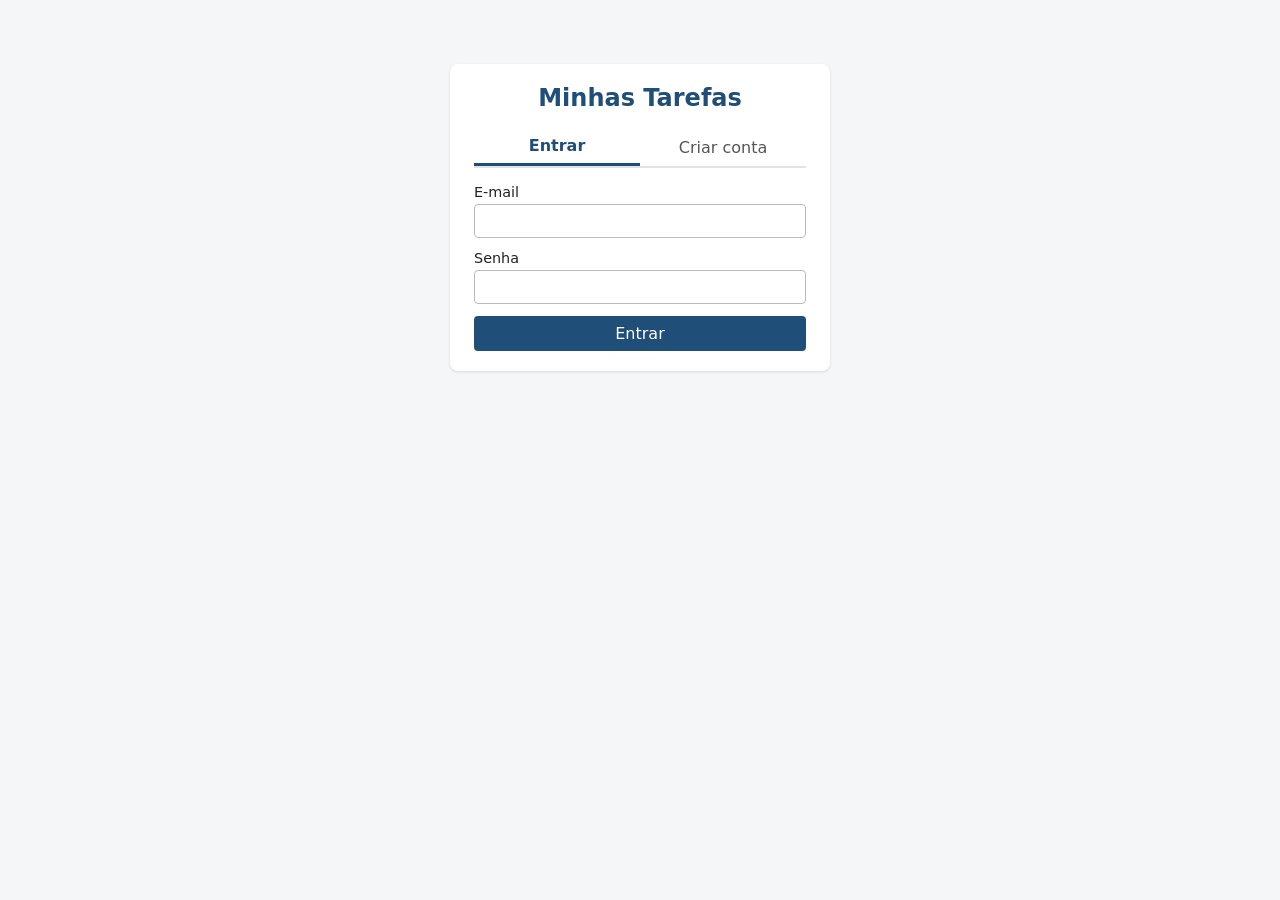
==== src/main/resources/static/index.html @ bdab3394 "inclusao projeto" ====
<!DOCTYPE html>
<html lang="pt-BR">
<head>
  <meta charset="UTF-8">
  <meta name="viewport" content="width=device-width, initial-scale=1">
  <title>Minhas Tarefas</title>
  <link rel="stylesheet" href="style.css">
</head>
<body>

  <!-- Mensagens de sucesso ou erro aparecem aqui -->
  <div id="mensagem" role="alert" hidden></div>

  <!-- TELA 1: login e cadastro (visível enquanto não há usuário logado) -->
  <section id="tela-login" class="cartao cartao-estreito">
    <h1>Minhas Tarefas</h1>

    <div class="abas">
      <button type="button" id="aba-entrar" class="aba ativa">Entrar</button>
      <button type="button" id="aba-cadastrar" class="aba">Criar conta</button>
    </div>

    <form id="form-login">
      <label>E-mail
        <input name="email" type="email" required autocomplete="username">
      </label>
      <label>Senha
        <input name="senha" type="password" required autocomplete="current-password">
      </label>
      <button type="submit">Entrar</button>
    </form>

    <form id="form-cadastro" hidden>
      <label>Nome
        <input name="nome" required maxlength="120">
      </label>
      <label>E-mail
        <input name="email" type="email" required maxlength="150" autocomplete="username">
      </label>
      <label>Idade
        <input name="idade" type="number" min="0" required>
      </label>
      <label>Senha (mínimo 6 caracteres)
        <input name="senha" type="password" required minlength="6" maxlength="72" autocomplete="new-password">
      </label>
      <button type="submit">Criar conta</button>
    </form>
  </section>

  <!-- TELA 2: tarefas do usuário logado -->
  <div id="tela-tarefas" hidden>
    <header>
      <h1>Minhas Tarefas</h1>
      <div class="usuario-logado">
        <span id="nome-usuario"></span>
        <button type="button" id="botao-sair" class="secundario">Sair</button>
      </div>
    </header>

    <main class="cartao">
      <form id="form-tarefa" class="linha">
        <input name="titulo" placeholder="O que você precisa fazer?" required maxlength="150">
        <button type="submit" id="botao-salvar-tarefa">Adicionar</button>
        <button type="button" id="botao-cancelar-edicao" class="secundario" hidden>Cancelar</button>
      </form>

      <div class="filtros">
        <button type="button" class="filtro ativa" data-filtro="todas">Todas</button>
        <button type="button" class="filtro" data-filtro="pendentes">Pendentes</button>
        <button type="button" class="filtro" data-filtro="concluidas">Concluídas</button>
        <span id="contador"></span>
        <button type="button" id="botao-exportar" class="secundario">Exportar JSON</button>
      </div>

      <ul id="lista-tarefas"></ul>
      <p id="lista-vazia" hidden>Nenhuma tarefa por aqui.</p>
    </main>
  </div>

  <script src="app.js"></script>
</body>
</html>
---- src/main/resources/static/style.css ----
/* ---------- Base ---------- */
* { box-sizing: border-box; }

body {
  margin: 0;
  font-family: system-ui, sans-serif;
  background: #f4f6f8;
  color: #222;
}

h1 { margin: 0; font-size: 1.5rem; }

[hidden] { display: none !important; }

/* ---------- Cartões e formulários ---------- */
.cartao {
  max-width: 720px;
  margin: 1.5rem auto;
  padding: 1.25rem 1.5rem;
  background: #fff;
  border-radius: 8px;
  box-shadow: 0 1px 3px rgba(0, 0, 0, .12);
}

.cartao-estreito { max-width: 380px; margin-top: 4rem; }
.cartao-estreito h1 { text-align: center; color: #1f4e79; margin-bottom: 1rem; }

form { display: grid; gap: .75rem; }
form.linha { display: flex; gap: .5rem; }
form.linha input { flex: 1; }

label { display: grid; gap: .25rem; font-size: .9rem; }

input {
  padding: .5rem;
  border: 1px solid #bbb;
  border-radius: 4px;
  font: inherit;
}

/* ---------- Botões ---------- */
button {
  padding: .5rem 1rem;
  border: 0;
  border-radius: 4px;
  background: #1f4e79;
  color: #fff;
  font: inherit;
  cursor: pointer;
}

button.secundario { background: #6c757d; }
button.perigo { background: #b3261e; }

/* ---------- Abas (entrar / criar conta) ---------- */
.abas { display: flex; margin-bottom: 1rem; border-bottom: 2px solid #e3e3e3; }

.aba {
  flex: 1;
  background: none;
  color: #555;
  border-radius: 0;
}

.aba.ativa { color: #1f4e79; border-bottom: 3px solid #1f4e79; font-weight: bold; }

/* ---------- Cabeçalho da tela de tarefas ---------- */
header {
  display: flex;
  justify-content: space-between;
  align-items: center;
  padding: 1rem 2rem;
  background: #1f4e79;
  color: #fff;
}

.usuario-logado { display: flex; align-items: center; gap: .75rem; }

/* ---------- Filtros e lista de tarefas ---------- */
.filtros { display: flex; align-items: center; gap: .5rem; margin: 1rem 0; }

.filtro { background: #e8edf2; color: #333; padding: .3rem .8rem; }
.filtro.ativa { background: #1f4e79; color: #fff; }

#contador { margin-left: auto; font-size: .85rem; color: #666; }

#lista-tarefas { list-style: none; margin: 0; padding: 0; }

.tarefa {
  display: flex;
  align-items: center;
  gap: .75rem;
  padding: .6rem 0;
  border-bottom: 1px solid #eee;
}

.tarefa .titulo { flex: 1; word-break: break-word; }
.tarefa.concluida .titulo { text-decoration: line-through; color: #888; }
.tarefa button { padding: .25rem .6rem; font-size: .8rem; }

#lista-vazia { text-align: center; color: #777; }

/* ---------- Mensagens ---------- */
#mensagem {
  position: fixed;
  top: 1rem;
  left: 50%;
  transform: translateX(-50%);
  z-index: 10;
  padding: .7rem 1.2rem;
  border-radius: 6px;
  box-shadow: 0 2px 6px rgba(0, 0, 0, .2);
}

#mensagem.erro { background: #fde7e9; color: #8a1c1c; }
#mensagem.ok { background: #e3f4e6; color: #1b5e20; }
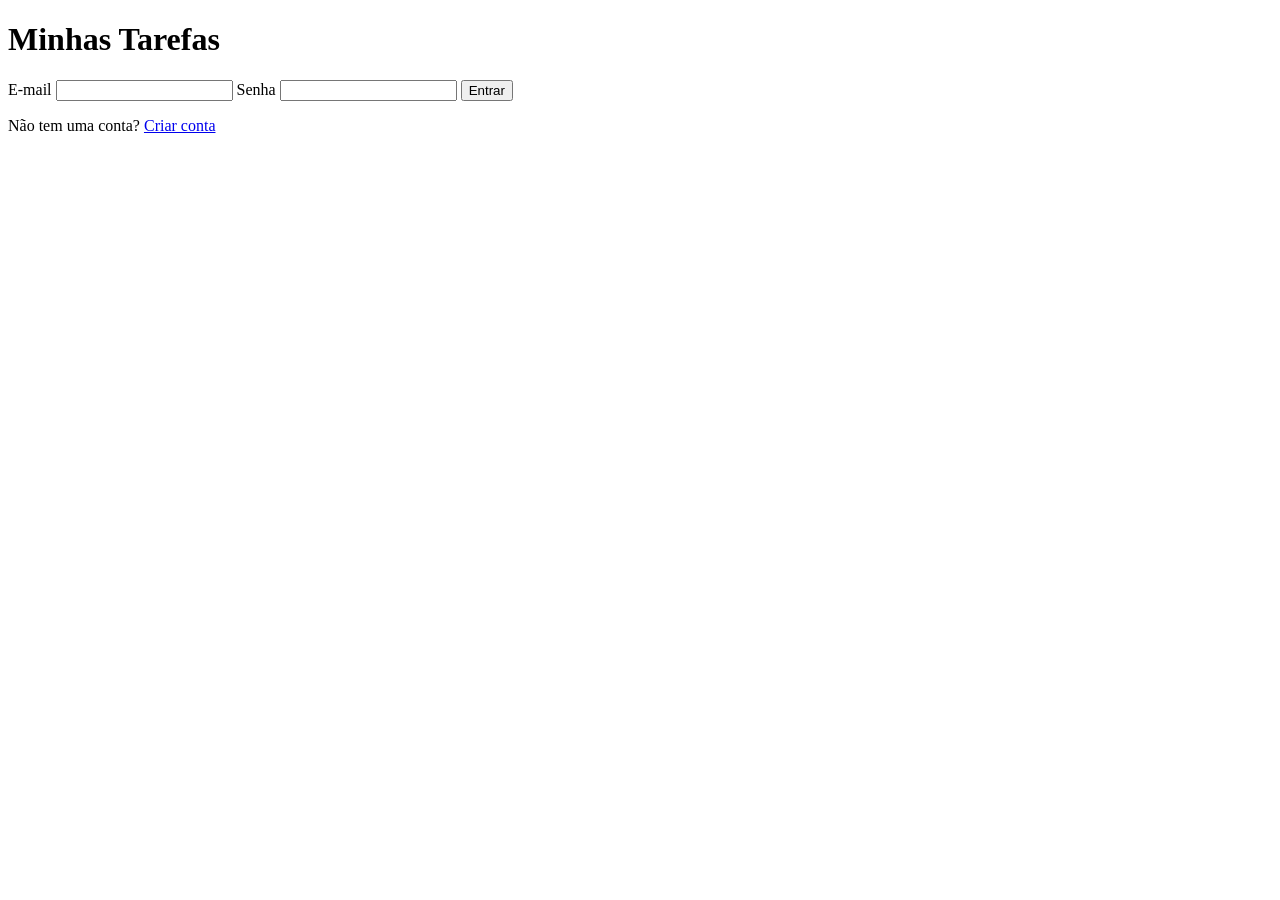
==== commit 79574768: "ajuste estrutural" ====
--- a/src/main/resources/static/index.html
+++ b/src/main/resources/static/index.html
@@ -4,21 +4,12 @@
   <meta charset="UTF-8">
   <meta name="viewport" content="width=device-width, initial-scale=1">
   <title>Minhas Tarefas</title>
-  <link rel="stylesheet" href="style.css">
+  <link rel="stylesheet" href="/front/style.css">
 </head>
 <body>
-
-  <!-- Mensagens de sucesso ou erro aparecem aqui -->
   <div id="mensagem" role="alert" hidden></div>
-
-  <!-- TELA 1: login e cadastro (visível enquanto não há usuário logado) -->
-  <section id="tela-login" class="cartao cartao-estreito">
+  <main class="cartao cartao-estreito">
     <h1>Minhas Tarefas</h1>
-
-    <div class="abas">
-      <button type="button" id="aba-entrar" class="aba ativa">Entrar</button>
-      <button type="button" id="aba-cadastrar" class="aba">Criar conta</button>
-    </div>
 
     <form id="form-login">
       <label>E-mail
@@ -30,53 +21,10 @@
       <button type="submit">Entrar</button>
     </form>
 
-    <form id="form-cadastro" hidden>
-      <label>Nome
-        <input name="nome" required maxlength="120">
-      </label>
-      <label>E-mail
-        <input name="email" type="email" required maxlength="150" autocomplete="username">
-      </label>
-      <label>Idade
-        <input name="idade" type="number" min="0" required>
-      </label>
-      <label>Senha (mínimo 6 caracteres)
-        <input name="senha" type="password" required minlength="6" maxlength="72" autocomplete="new-password">
-      </label>
-      <button type="submit">Criar conta</button>
-    </form>
-  </section>
+    <p>Não tem uma conta? <a href="/front/cadastro.html">Criar conta</a></p>
+  </main>
 
-  <!-- TELA 2: tarefas do usuário logado -->
-  <div id="tela-tarefas" hidden>
-    <header>
-      <h1>Minhas Tarefas</h1>
-      <div class="usuario-logado">
-        <span id="nome-usuario"></span>
-        <button type="button" id="botao-sair" class="secundario">Sair</button>
-      </div>
-    </header>
-
-    <main class="cartao">
-      <form id="form-tarefa" class="linha">
-        <input name="titulo" placeholder="O que você precisa fazer?" required maxlength="150">
-        <button type="submit" id="botao-salvar-tarefa">Adicionar</button>
-        <button type="button" id="botao-cancelar-edicao" class="secundario" hidden>Cancelar</button>
-      </form>
-
-      <div class="filtros">
-        <button type="button" class="filtro ativa" data-filtro="todas">Todas</button>
-        <button type="button" class="filtro" data-filtro="pendentes">Pendentes</button>
-        <button type="button" class="filtro" data-filtro="concluidas">Concluídas</button>
-        <span id="contador"></span>
-        <button type="button" id="botao-exportar" class="secundario">Exportar JSON</button>
-      </div>
-
-      <ul id="lista-tarefas"></ul>
-      <p id="lista-vazia" hidden>Nenhuma tarefa por aqui.</p>
-    </main>
-  </div>
-
-  <script src="app.js"></script>
+  <script src="/js/api.js"></script>
+  <script src="/js/login.js"></script>
 </body>
 </html>
